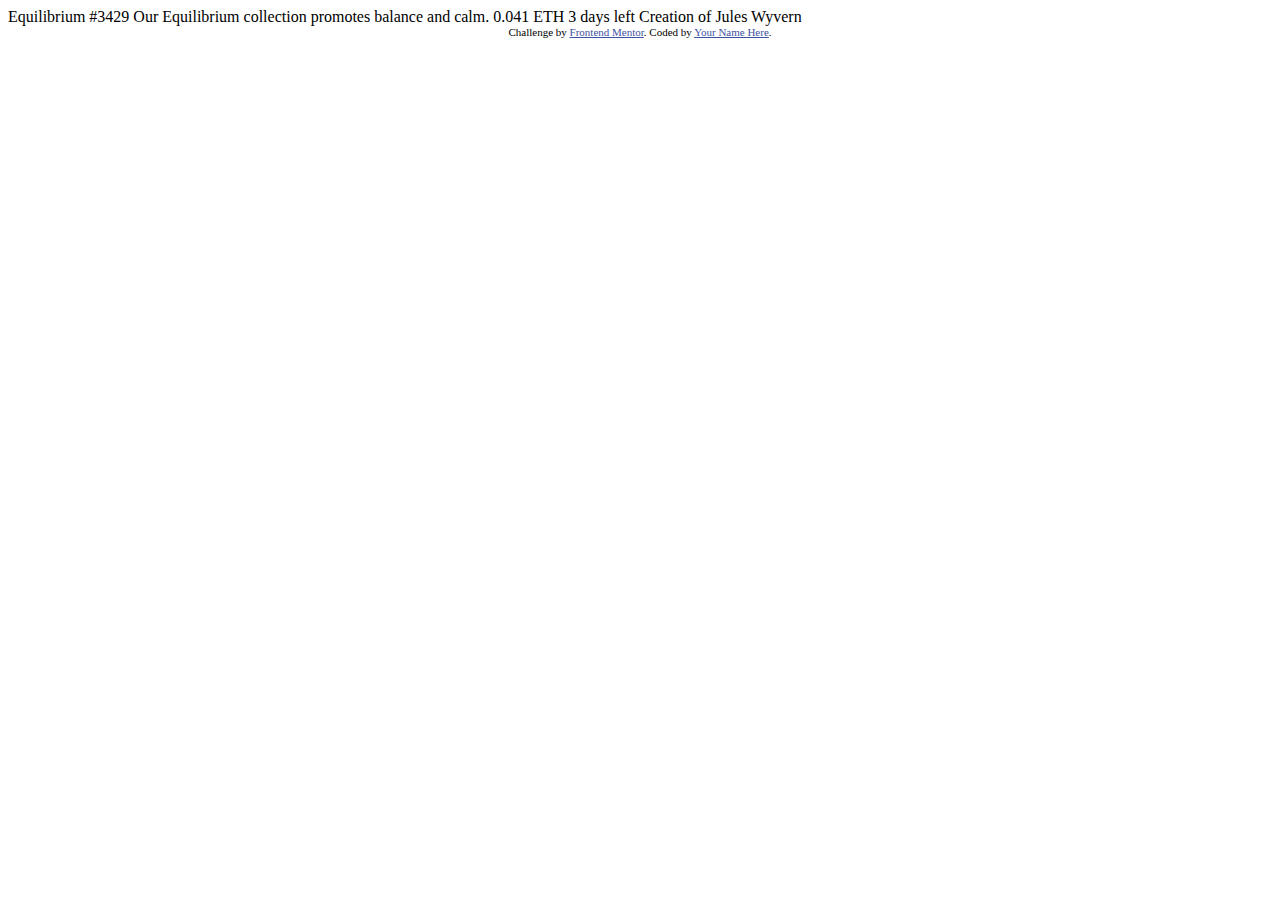
==== docs/nft-preview-card-component/index.html @ d3a0226e "Initial commit" ====
<!DOCTYPE html>
<html lang="en">
<head>
  <meta charset="UTF-8">
  <meta name="viewport" content="width=device-width, initial-scale=1.0"> <!-- displays site properly based on user's device -->

  <link rel="icon" type="image/png" sizes="32x32" href="./images/favicon-32x32.png">
  
  <title>Frontend Mentor | NFT preview card component</title>

  <!-- Feel free to remove these styles or customise in your own stylesheet 👍 -->
  <style>
    .attribution { font-size: 11px; text-align: center; }
    .attribution a { color: hsl(228, 45%, 44%); }
  </style>
</head>
<body>

  Equilibrium #3429

  Our Equilibrium collection promotes balance and calm.

  0.041 ETH
  3 days left
  
  Creation of Jules Wyvern

  <div class="attribution">
    Challenge by <a href="https://www.frontendmentor.io?ref=challenge" target="_blank">Frontend Mentor</a>. 
    Coded by <a href="#">Your Name Here</a>.
  </div>
</body>
</html>
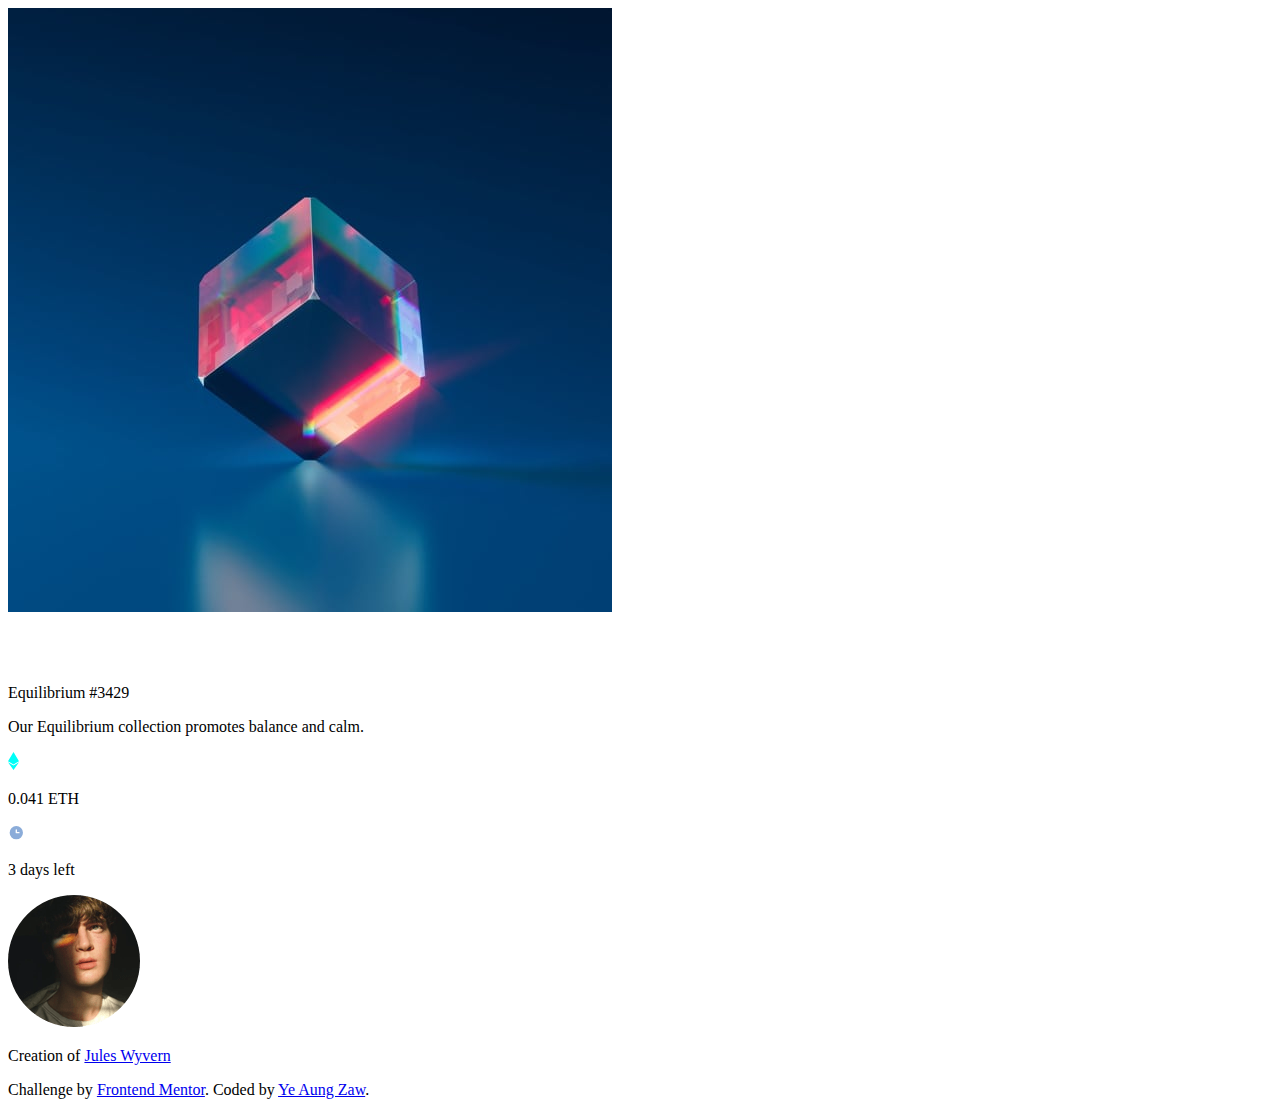
==== commit e092516d: "complete" ====
--- a/docs/nft-preview-card-component/index.html
+++ b/docs/nft-preview-card-component/index.html
@@ -1,33 +1,52 @@
 <!DOCTYPE html>
 <html lang="en">
+
 <head>
-  <meta charset="UTF-8">
-  <meta name="viewport" content="width=device-width, initial-scale=1.0"> <!-- displays site properly based on user's device -->
+	<meta charset="UTF-8">
+	<meta name="viewport" content="width=device-width, initial-scale=1.0">
+	<link rel="icon" type="image/png" sizes="32x32" href="./images/favicon-32x32.png">
+	<link rel="stylesheet" href="style.css">
+	<title>Frontend Mentor | NFT preview card component</title>
+</head>
 
-  <link rel="icon" type="image/png" sizes="32x32" href="./images/favicon-32x32.png">
-  
-  <title>Frontend Mentor | NFT preview card component</title>
-
-  <!-- Feel free to remove these styles or customise in your own stylesheet 👍 -->
-  <style>
-    .attribution { font-size: 11px; text-align: center; }
-    .attribution a { color: hsl(228, 45%, 44%); }
-  </style>
-</head>
 <body>
 
-  Equilibrium #3429
+	<main>
+		<section class="nft-card">
+			<div class="nft-img">
+				<img class="nft-img-not-hover-state" src="images/image-equilibrium.jpg" alt="Equilibrium image">
+				<div class="nft-img-hover-state"><img src="images/icon-view.svg" alt="view icon"></div>
+			</div>
 
-  Our Equilibrium collection promotes balance and calm.
+			<p class="nft-title">Equilibrium #3429</p>
 
-  0.041 ETH
-  3 days left
-  
-  Creation of Jules Wyvern
+			<p>Our Equilibrium collection promotes balance and calm.</p>
 
-  <div class="attribution">
-    Challenge by <a href="https://www.frontendmentor.io?ref=challenge" target="_blank">Frontend Mentor</a>. 
-    Coded by <a href="#">Your Name Here</a>.
-  </div>
+			<div class="nft-price">
+				<div>
+					<img class="ethereum" src="images/icon-ethereum.svg" alt="">
+					<p class="cyan-price">0.041 ETH</p>
+				</div>
+				<div>
+					<img class="clock" src="images/icon-clock.svg" alt="">
+					<p>3 days left</p>
+				</div>
+			</div>
+
+			<div class="nft-owner">
+				<img class="owner-img" src="images/image-avatar.png" alt="Owner Image">
+				<p>Creation of <span><a class="owner-name" href="#">Jules Wyvern</a></span></p>
+			</div>
+		</section>
+	</main>
+
+	<footer>
+		<div class="attribution">
+			Challenge by <a href="https://www.frontendmentor.io?ref=challenge" target="_blank">Frontend Mentor</a>.
+			Coded by <a href="https://github.com/yeaungzaw" target="_blank">Ye Aung Zaw</a>.
+		</div>
+	</footer>
+
 </body>
+
 </html>